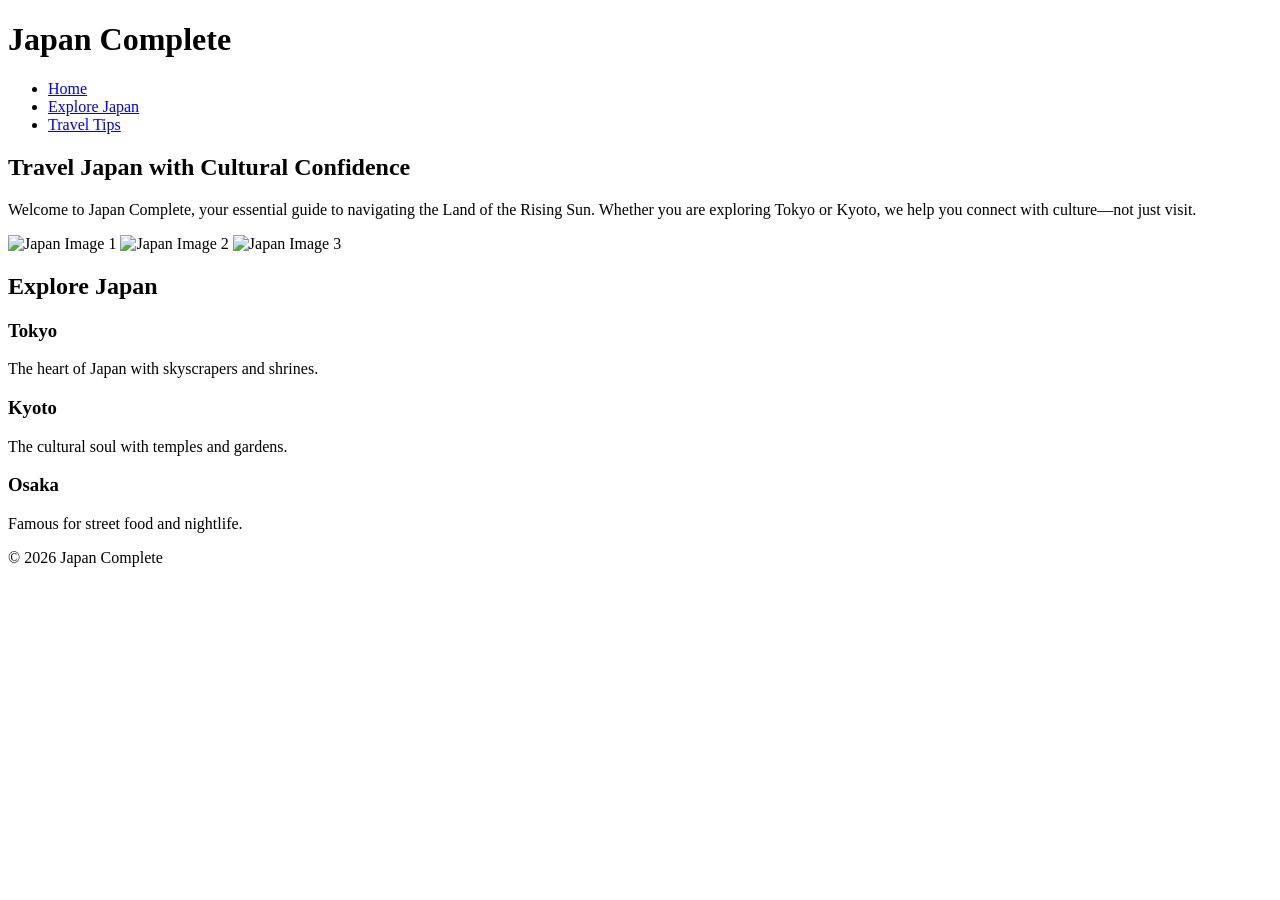
==== index.html @ ad43fe41 "setting up the basic layout need to do the images and styles.  Edit more of the html." ====
<!DOCTYPE html>
<html lang="en">
<head>
    <meta charset="UTF-8">
    <meta name="viewport" content="width=device-width, initial-scale=1.0">
    <title>Japan Complete</title>
    <link rel ="stylesheet" href="style_home.cs">

</head>
<body>
     <!-- HEADER -->
    <header>
        <h1>Japan Complete</h1>
        <nav>
            <ul>
                <li><a href="#">Home</a></li>
                <li><a href="#">Explore Japan</a></li>
                <li><a href="#">Travel Tips</a></li>
            </ul>
        </nav>
    </header>

    <!-- HERO -->
    <section class="hero">
        <h2>Travel Japan with Cultural Confidence</h2>
    </section>

    <!-- intro summary -->
    <section class="intro">
        <p>
            Welcome to Japan Complete, your essential guide to navigating the Land of the Rising Sun. 
            Whether you are exploring Tokyo or Kyoto, we help you connect with culture—not just visit.
        </p>
    </section>

    <!-- image section -->
    <section class="images">
        <img src="images/img1.jpg" alt="Japan Image 1">
        <img src="images/img2.jpg" alt="Japan Image 2">
        <img src="images/img3.jpg" alt="Japan Image 3">
    </section>

    <!-- explore section -->
    <section class="explore">
        <h2>Explore Japan</h2>

        <div class="city">
            <h3>Tokyo</h3>
            <p>The heart of Japan with skyscrapers and shrines.</p>
        </div>

        <div class="city">
            <h3>Kyoto</h3>
            <p>The cultural soul with temples and gardens.</p>
        </div>

        <div class="city">
            <h3>Osaka</h3>
            <p>Famous for street food and nightlife.</p>
        </div>

    </section>

    <!-- footer -->
    <footer>
        <p>© 2026 Japan Complete</p>
    </footer>
</body>
</html>
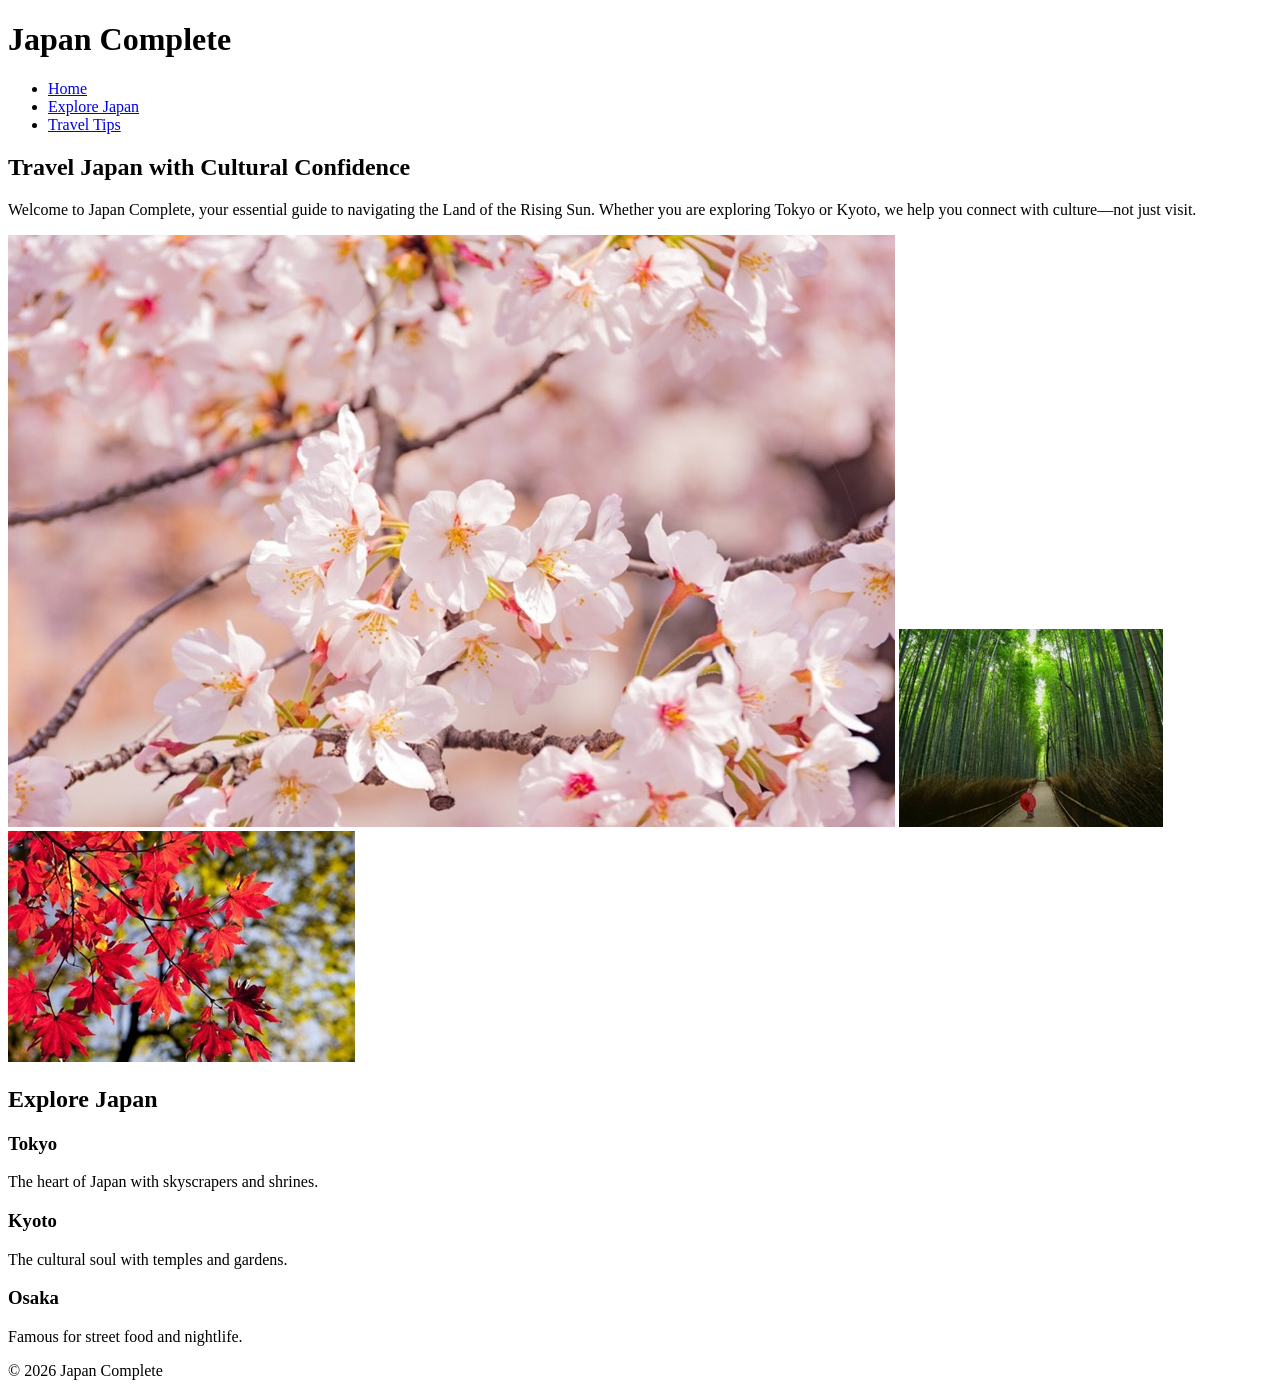
==== commit ae65bd18: "correcting the links and specifying what each section is." ====
--- a/index.html
+++ b/index.html
@@ -20,7 +20,7 @@
         </nav>
     </header>
 
-    <!-- HERO -->
+    <!-- hero image -->
     <section class="hero">
         <h2>Travel Japan with Cultural Confidence</h2>
     </section>
@@ -35,9 +35,9 @@
 
     <!-- image section -->
     <section class="images">
-        <img src="images/img1.jpg" alt="Japan Image 1">
-        <img src="images/img2.jpg" alt="Japan Image 2">
-        <img src="images/img3.jpg" alt="Japan Image 3">
+        <img src="image/img1.jpg" alt="Japan Image 1">
+        <img src="image/img2.jpg" alt="Japan Image 2">
+        <img src="image/img3.jpg" alt="Japan Image 3">
     </section>
 
     <!-- explore section -->
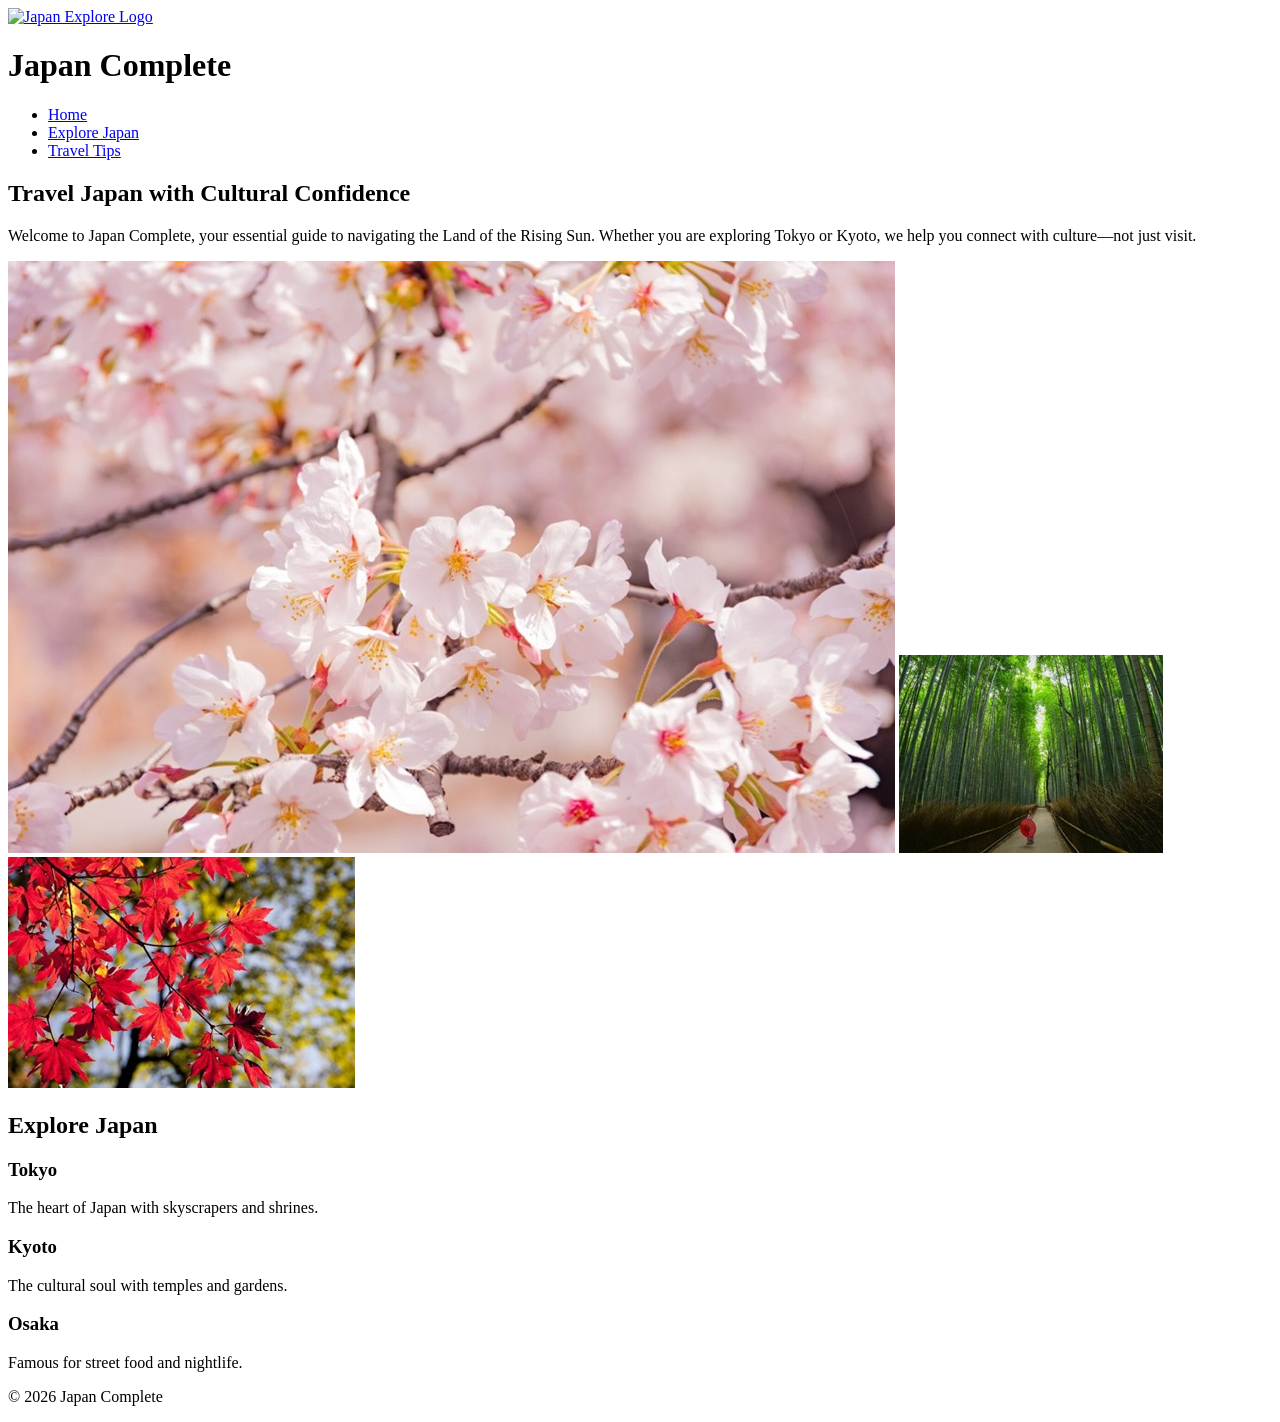
==== commit 3f719c9c: "correct styles cs to css editited home and images links" ====
--- a/index.html
+++ b/index.html
@@ -10,12 +10,17 @@
 <body>
      <!-- HEADER -->
     <header>
+        <div class="top-header">
+            <a id="logo_link" href="index.html">
+                <img class="logo" src="images/logo.png" alt="Japan Explore Logo">
+            </a>
         <h1>Japan Complete</h1>
+        </div>
         <nav>
             <ul>
-                <li><a href="#">Home</a></li>
-                <li><a href="#">Explore Japan</a></li>
-                <li><a href="#">Travel Tips</a></li>
+                <li><a href="index.html">Home</a></li>
+                <li><a href="page1.html">Explore Japan</a></li>
+                <li><a href="page2.html">Travel Tips</a></li>
             </ul>
         </nav>
     </header>
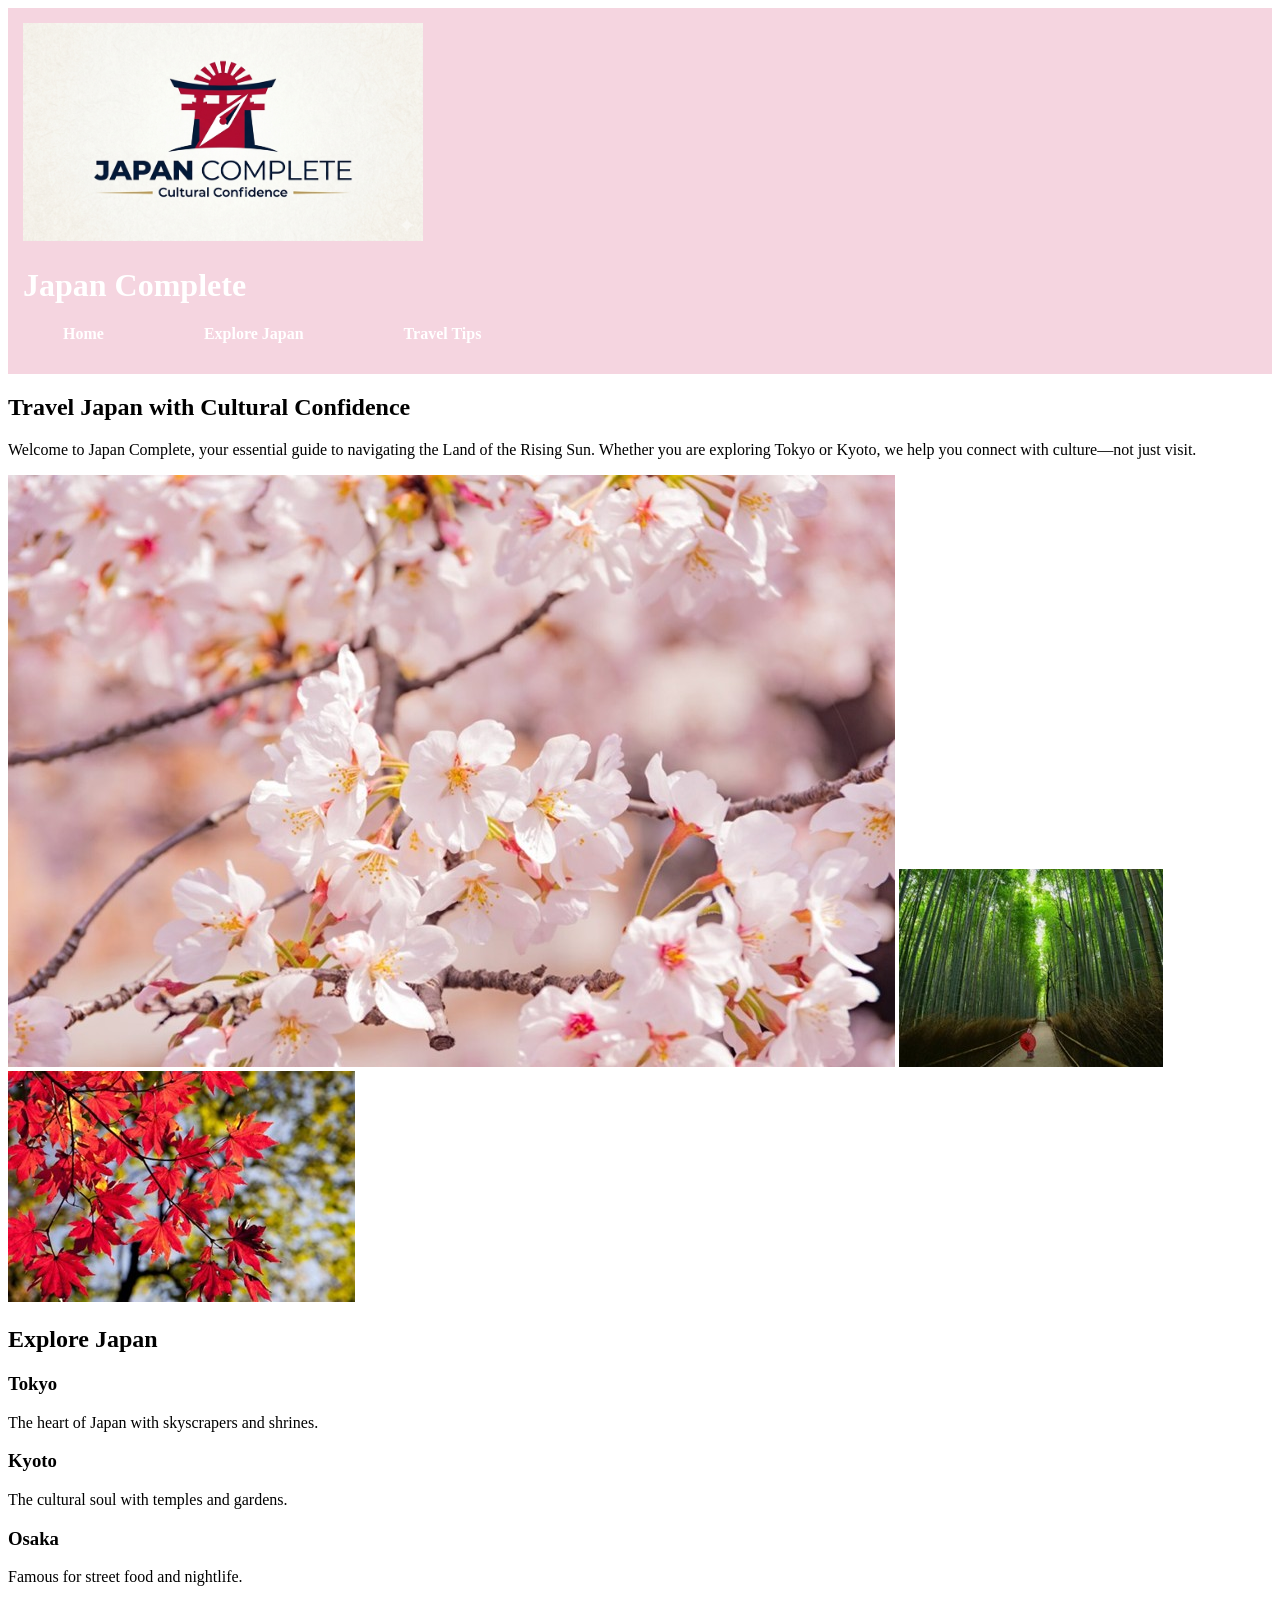
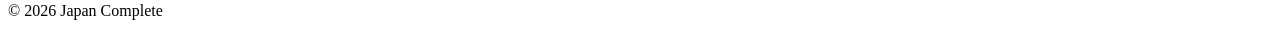
==== commit 8ff90496: "Fixes and styles fix the link to the styles folder. Added more to styles" ====
--- a/index.html
+++ b/index.html
@@ -4,7 +4,7 @@
     <meta charset="UTF-8">
     <meta name="viewport" content="width=device-width, initial-scale=1.0">
     <title>Japan Complete</title>
-    <link rel ="stylesheet" href="style_home.cs">
+    <link rel ="stylesheet" href="styles/style_home.css">
 
 </head>
 <body>
@@ -12,7 +12,7 @@
     <header>
         <div class="top-header">
             <a id="logo_link" href="index.html">
-                <img class="logo" src="images/logo.png" alt="Japan Explore Logo">
+                <img class="logo" src="image/logo.png" alt="Japan Explore Logo">
             </a>
         <h1>Japan Complete</h1>
         </div>
--- a/styles/style_home.css
+++ b/styles/style_home.css
@@ -0,0 +1,40 @@
+/* Header styling */
+header {
+    background-color: #F5D5E0;
+    color: white;
+    padding: 15px;
+}
+
+/* Container layout */
+.header-container {
+    display: flex;
+    align-items: right;
+    justify-content: space-between;
+}
+nav {
+    margin-left: auto;
+}
+
+/* Logo */
+.logo {
+    width: 400px;
+}
+
+/* Navigation */
+nav ul {
+    list-style: none;
+    display: flex;
+    gap: 100px;
+}
+
+/* Links */
+nav a {
+    color: white;
+    text-decoration: none;
+    font-weight: bold;
+}
+
+/* Hover effect */
+nav a:hover {
+    text-decoration: underline;
+}
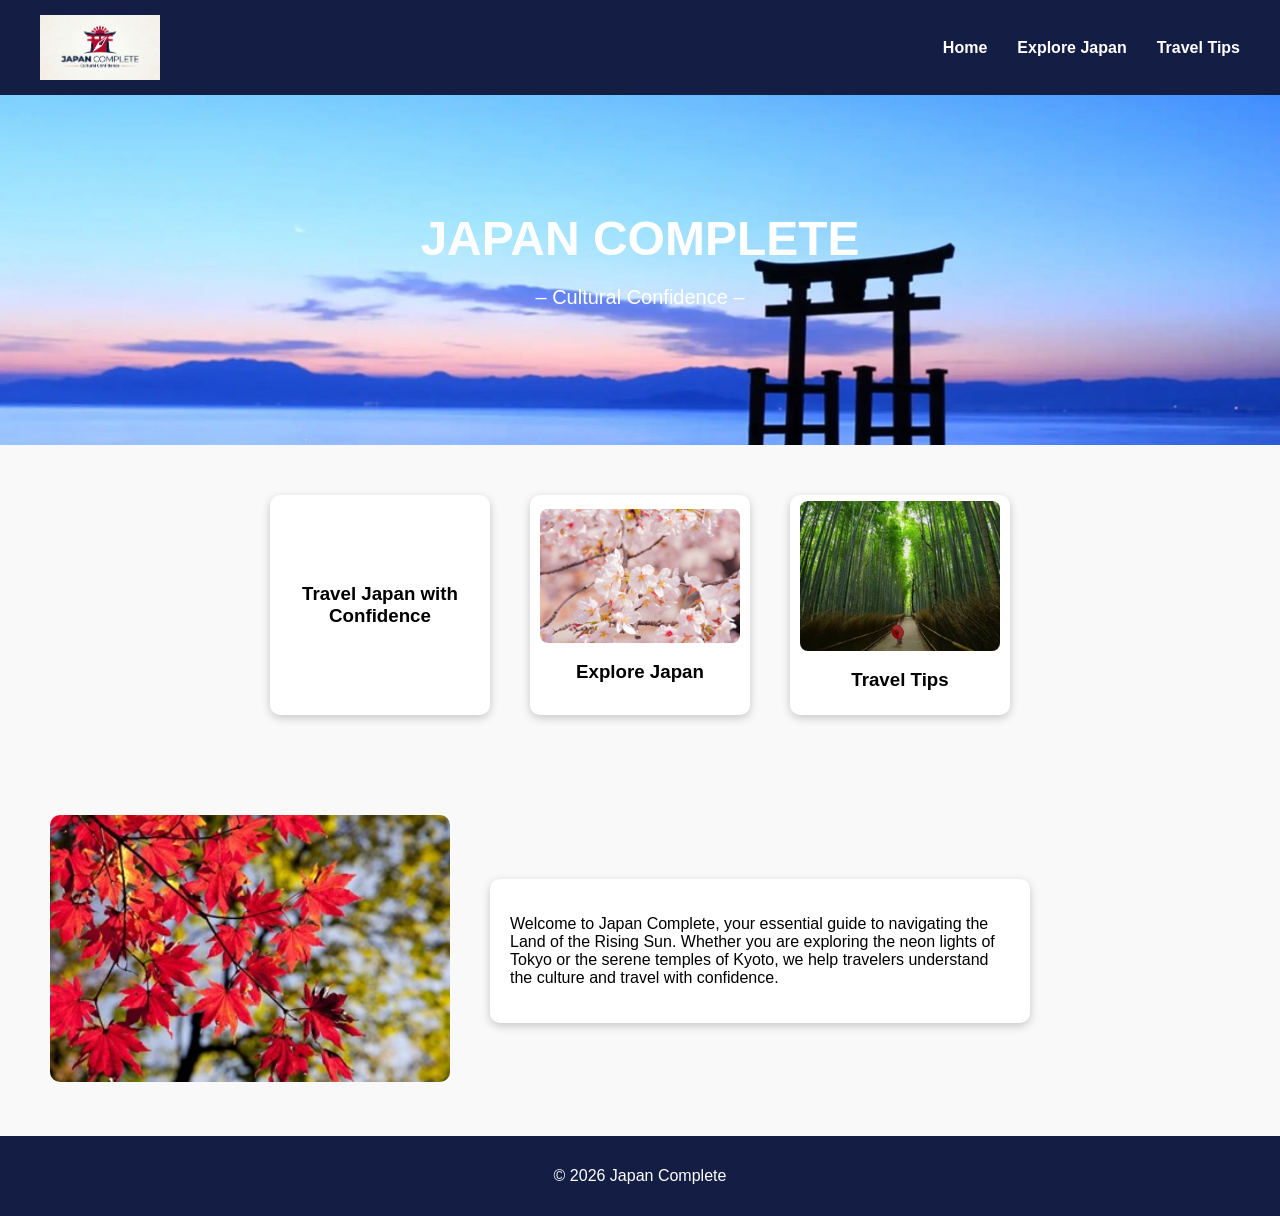
==== commit 4c08fd48: "Big changes to the html and css files For the html I have the layout in the wrong position for the h" ====
--- a/index.html
+++ b/index.html
@@ -1,74 +1,75 @@
 <!DOCTYPE html>
 <html lang="en">
 <head>
-    <meta charset="UTF-8">
-    <meta name="viewport" content="width=device-width, initial-scale=1.0">
-    <title>Japan Complete</title>
-    <link rel ="stylesheet" href="styles/style_home.css">
+<meta charset="UTF-8">
+<meta name="viewport" content="width=device-width, initial-scale=1.0">
+<title>Japan Complete</title>
+<link rel="stylesheet" href="styles/style_home.css">
+</head>
 
-</head>
 <body>
-     <!-- HEADER -->
-    <header>
-        <div class="top-header">
-            <a id="logo_link" href="index.html">
-                <img class="logo" src="image/logo.png" alt="Japan Explore Logo">
-            </a>
-        <h1>Japan Complete</h1>
-        </div>
-        <nav>
-            <ul>
-                <li><a href="index.html">Home</a></li>
-                <li><a href="page1.html">Explore Japan</a></li>
-                <li><a href="page2.html">Travel Tips</a></li>
-            </ul>
-        </nav>
-    </header>
 
-    <!-- hero image -->
-    <section class="hero">
-        <h2>Travel Japan with Cultural Confidence</h2>
-    </section>
+<header>
+    <img class="logo" src="image/logo.png" alt="Japan Complete Logo">
 
-    <!-- intro summary -->
-    <section class="intro">
-        <p>
-            Welcome to Japan Complete, your essential guide to navigating the Land of the Rising Sun. 
-            Whether you are exploring Tokyo or Kyoto, we help you connect with culture—not just visit.
-        </p>
-    </section>
+    <nav>
+        <ul>
+            <li><a href="#">Home</a></li>
+            <li><a href="#">Explore Japan</a></li>
+            <li><a href="#">Travel Tips</a></li>
+        </ul>
+    </nav>
+</header>
 
-    <!-- image section -->
-    <section class="images">
-        <img src="image/img1.jpg" alt="Japan Image 1">
-        <img src="image/img2.jpg" alt="Japan Image 2">
-        <img src="image/img3.jpg" alt="Japan Image 3">
-    </section>
+<main>
 
-    <!-- explore section -->
-    <section class="explore">
-        <h2>Explore Japan</h2>
+<!-- HERO -->
+<section class="hero">
+    <h1>JAPAN COMPLETE</h1>
+    <p class="tagline">– Cultural Confidence –</p>
+</section>
 
-        <div class="city">
-            <h3>Tokyo</h3>
-            <p>The heart of Japan with skyscrapers and shrines.</p>
-        </div>
+<!-- FEATURE CARDS -->
+<section class="features">
 
-        <div class="city">
-            <h3>Kyoto</h3>
-            <p>The cultural soul with temples and gardens.</p>
-        </div>
+<div class="card">
+<h3>Travel Japan with Confidence</h3>
+</div>
 
-        <div class="city">
-            <h3>Osaka</h3>
-            <p>Famous for street food and nightlife.</p>
-        </div>
+<div class="card">
+<img src="image/img1.jpg" alt="Explore Japan">
+<h3>Explore Japan</h3>
+</div>
 
-    </section>
+<div class="card">
+<img src="image/img2.jpg" alt="Travel Tips">
+<h3>Travel Tips</h3>
+</div>
 
-    <!-- footer -->
-    <footer>
-        <p>© 2026 Japan Complete</p>
-    </footer>
+</section>
+
+<!-- IMAGE + TEXT SECTION -->
+<section class="info">
+
+<div class="info-img">
+<img src="image/img3.jpg" alt="Japan landscape">
+</div>
+
+<div class="info-text">
+<p>
+Welcome to Japan Complete, your essential guide to navigating the Land of the Rising Sun.
+Whether you are exploring the neon lights of Tokyo or the serene temples of Kyoto,
+we help travelers understand the culture and travel with confidence.
+</p>
+</div>
+
+</section>
+
+</main>
+
+<footer>
+<p>© 2026 Japan Complete</p>
+</footer>
+
 </body>
 </html>
--- a/styles/style_home.css
+++ b/styles/style_home.css
@@ -1,40 +1,118 @@
-/* Header styling */
-header {
-    background-color: #F5D5E0;
-    color: white;
-    padding: 15px;
+body{
+margin:0;
+font-family: Arial, sans-serif;
+background:#F9F9F9;
 }
 
-/* Container layout */
-.header-container {
-    display: flex;
-    align-items: right;
-    justify-content: space-between;
-}
-nav {
-    margin-left: auto;
+/* HEADER */
+
+header{
+display:flex;
+justify-content:space-between;
+align-items:center;
+padding:15px 40px;
+background:#141D44;
 }
 
-/* Logo */
-.logo {
-    width: 400px;
+.logo{
+width:120px;
 }
 
-/* Navigation */
-nav ul {
-    list-style: none;
-    display: flex;
-    gap: 100px;
+nav ul{
+display:flex;
+list-style:none;
+gap:30px;
+margin:0;
 }
 
-/* Links */
-nav a {
-    color: white;
-    text-decoration: none;
-    font-weight: bold;
+nav a{
+color:white;
+text-decoration:none;
+font-weight:bold;
 }
 
-/* Hover effect */
-nav a:hover {
-    text-decoration: underline;
+/* HERO */
+
+.hero{
+background-image:url("../image/hero-img.jpg");
+background-size:cover;
+background-position:center;
+height:350px;
+
+display:flex;
+flex-direction:column;
+justify-content:center;
+align-items:center;
+
+color:white;
+text-align:center;
+}
+
+.hero h1{
+font-size:48px;
+margin:0;
+}
+
+.tagline{
+font-size:20px;
+}
+
+/* FEATURE CARDS */
+
+.features{
+display:flex;
+justify-content:center;
+gap:40px;
+padding:50px 20px;
+}
+
+.card{
+width:200px;
+height:200px;
+background:white;
+border-radius:10px;
+box-shadow:0 3px 10px rgba(0,0,0,0.2);
+
+display:flex;
+flex-direction:column;
+justify-content:center;
+align-items:center;
+text-align:center;
+padding:10px;
+}
+
+.card img{
+width:100%;
+border-radius:8px;
+}
+
+/* INFO SECTION */
+
+.info{
+display:flex;
+align-items:center;
+gap:40px;
+padding:50px;
+}
+
+.info-img img{
+width:400px;
+border-radius:10px;
+}
+
+.info-text{
+background:white;
+padding:20px;
+border-radius:10px;
+max-width:500px;
+box-shadow:0 3px 10px rgba(0,0,0,0.2);
+}
+
+/* FOOTER */
+
+footer{
+background:#141D44;
+color:white;
+text-align:center;
+padding:15px;
 }
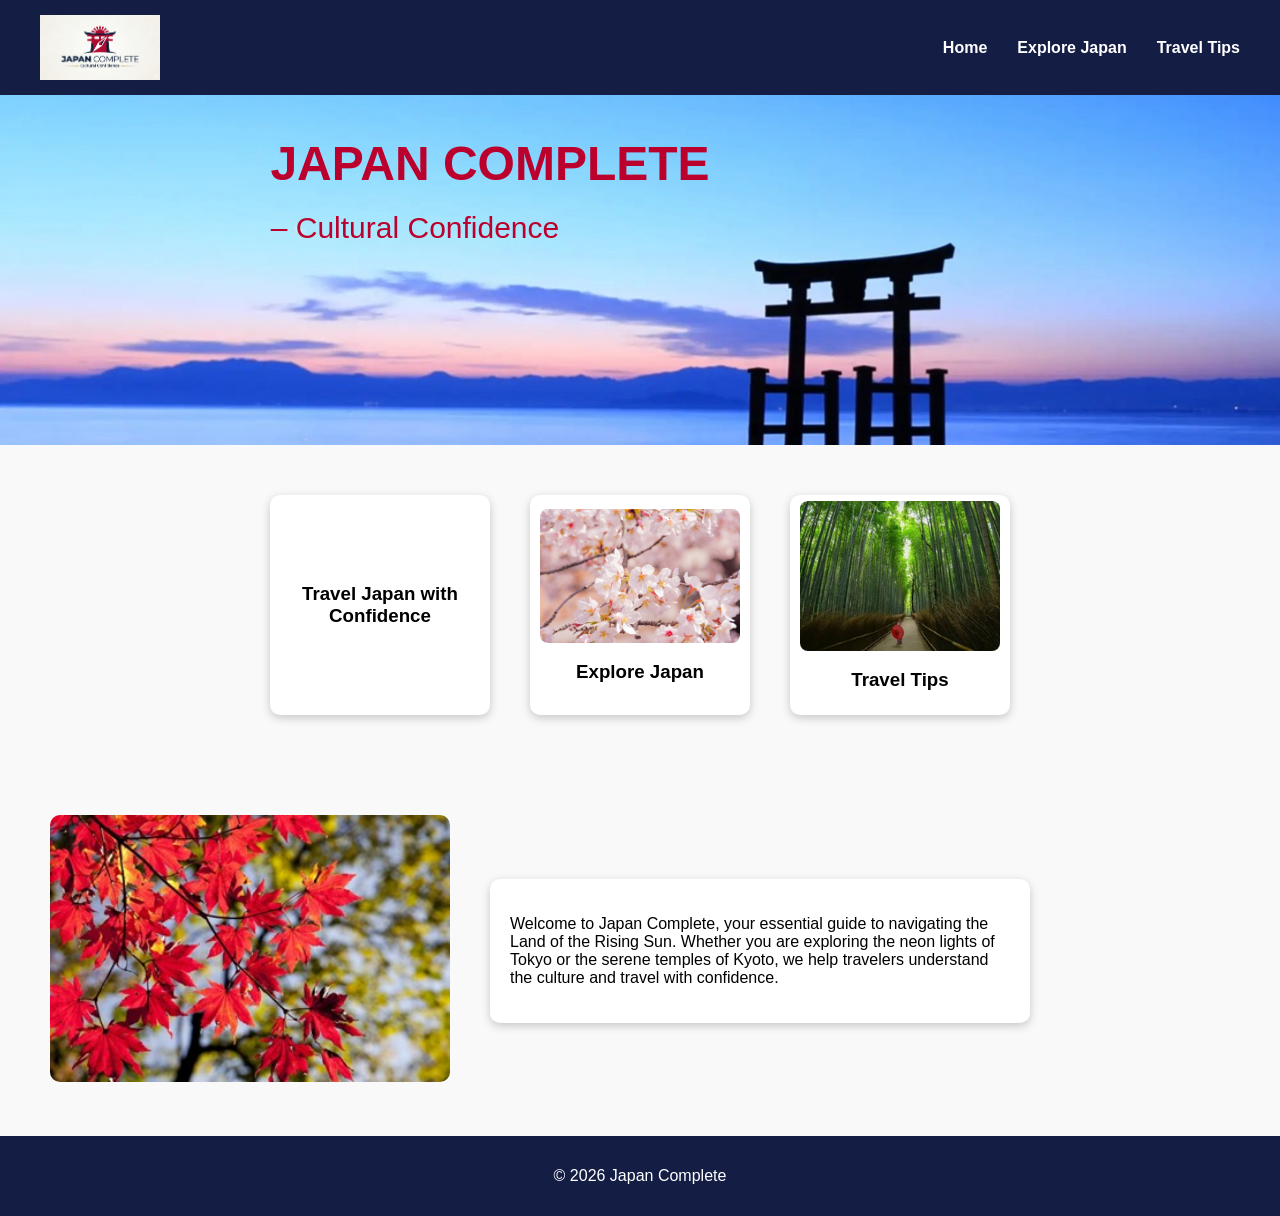
==== commit 82e91a17: "edits with the hero img I went through more customizing to see the title underneath the heading will" ====
--- a/index.html
+++ b/index.html
@@ -14,22 +14,22 @@
 
     <nav>
         <ul>
-            <li><a href="#">Home</a></li>
-            <li><a href="#">Explore Japan</a></li>
-            <li><a href="#">Travel Tips</a></li>
+            <li><a href="/index.html">Home</a></li>
+            <li><a href="/page1.html">Explore Japan</a></li>
+            <li><a href="/page2.html">Travel Tips</a></li>
         </ul>
     </nav>
 </header>
 
 <main>
 
-<!-- HERO -->
+<!-- hero -->
 <section class="hero">
     <h1>JAPAN COMPLETE</h1>
-    <p class="tagline">– Cultural Confidence –</p>
+    <p class="tagline">– Cultural Confidence </p>
 </section>
 
-<!-- FEATURE CARDS -->
+<!-- feature cards -->
 <section class="features">
 
 <div class="card">
@@ -48,7 +48,7 @@
 
 </section>
 
-<!-- IMAGE + TEXT SECTION -->
+<!-- image and text section -->
 <section class="info">
 
 <div class="info-img">
--- a/styles/style_home.css
+++ b/styles/style_home.css
@@ -4,7 +4,7 @@
 background:#F9F9F9;
 }
 
-/* HEADER */
+/* header section */
 
 header{
 display:flex;
@@ -31,7 +31,7 @@
 font-weight:bold;
 }
 
-/* HERO */
+/* hero section */
 
 .hero{
 background-image:url("../image/hero-img.jpg");
@@ -50,14 +50,19 @@
 
 .hero h1{
 font-size:48px;
-margin:0;
+margin-left:-300px;
+margin-bottom: -10px;
+color:#BC002D;
 }
 
 .tagline{
-font-size:20px;
+font-size:30px;
+color:#BC002D;
+margin-left:-450px;
+margin-bottom:200px ;
 }
 
-/* FEATURE CARDS */
+/* feature cards section */
 
 .features{
 display:flex;
@@ -86,7 +91,7 @@
 border-radius:8px;
 }
 
-/* INFO SECTION */
+/* information section */
 
 .info{
 display:flex;
@@ -108,7 +113,7 @@
 box-shadow:0 3px 10px rgba(0,0,0,0.2);
 }
 
-/* FOOTER */
+/* footer section */
 
 footer{
 background:#141D44;
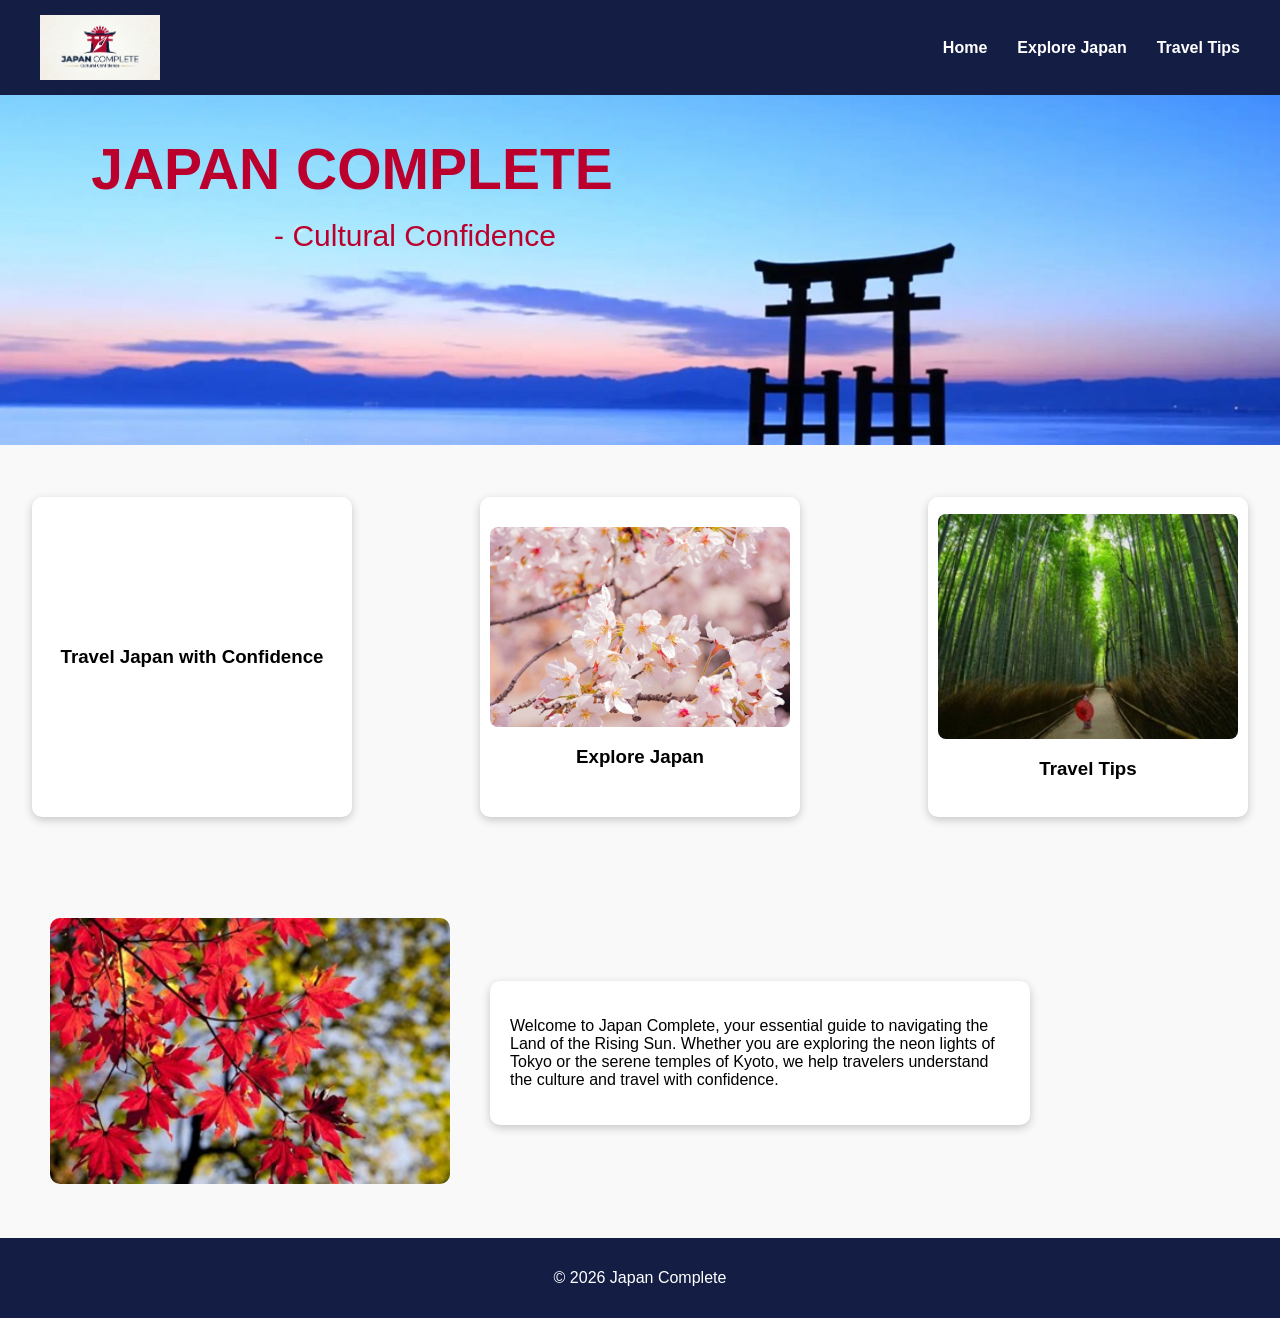
==== commit 71e7aabb: "small edits on margin Got the text working well with resizing" ====
--- a/index.html
+++ b/index.html
@@ -26,7 +26,7 @@
 <!-- hero -->
 <section class="hero">
     <h1>JAPAN COMPLETE</h1>
-    <p class="tagline">– Cultural Confidence </p>
+    <p class="tagline">- Cultural Confidence </p>
 </section>
 
 <!-- feature cards -->
--- a/styles/style_home.css
+++ b/styles/style_home.css
@@ -49,9 +49,9 @@
 }
 
 .hero h1{
-font-size:48px;
-margin-left:-300px;
-margin-bottom: -10px;
+font-size:57px;
+margin-left:-45%;
+margin-bottom: -1%;
 color:#BC002D;
 }
 
@@ -67,13 +67,13 @@
 .features{
 display:flex;
 justify-content:center;
-gap:40px;
-padding:50px 20px;
+gap:10%;
+padding:4% 0%;
 }
 
 .card{
-width:200px;
-height:200px;
+width:300px;
+height:300px;
 background:white;
 border-radius:10px;
 box-shadow:0 3px 10px rgba(0,0,0,0.2);
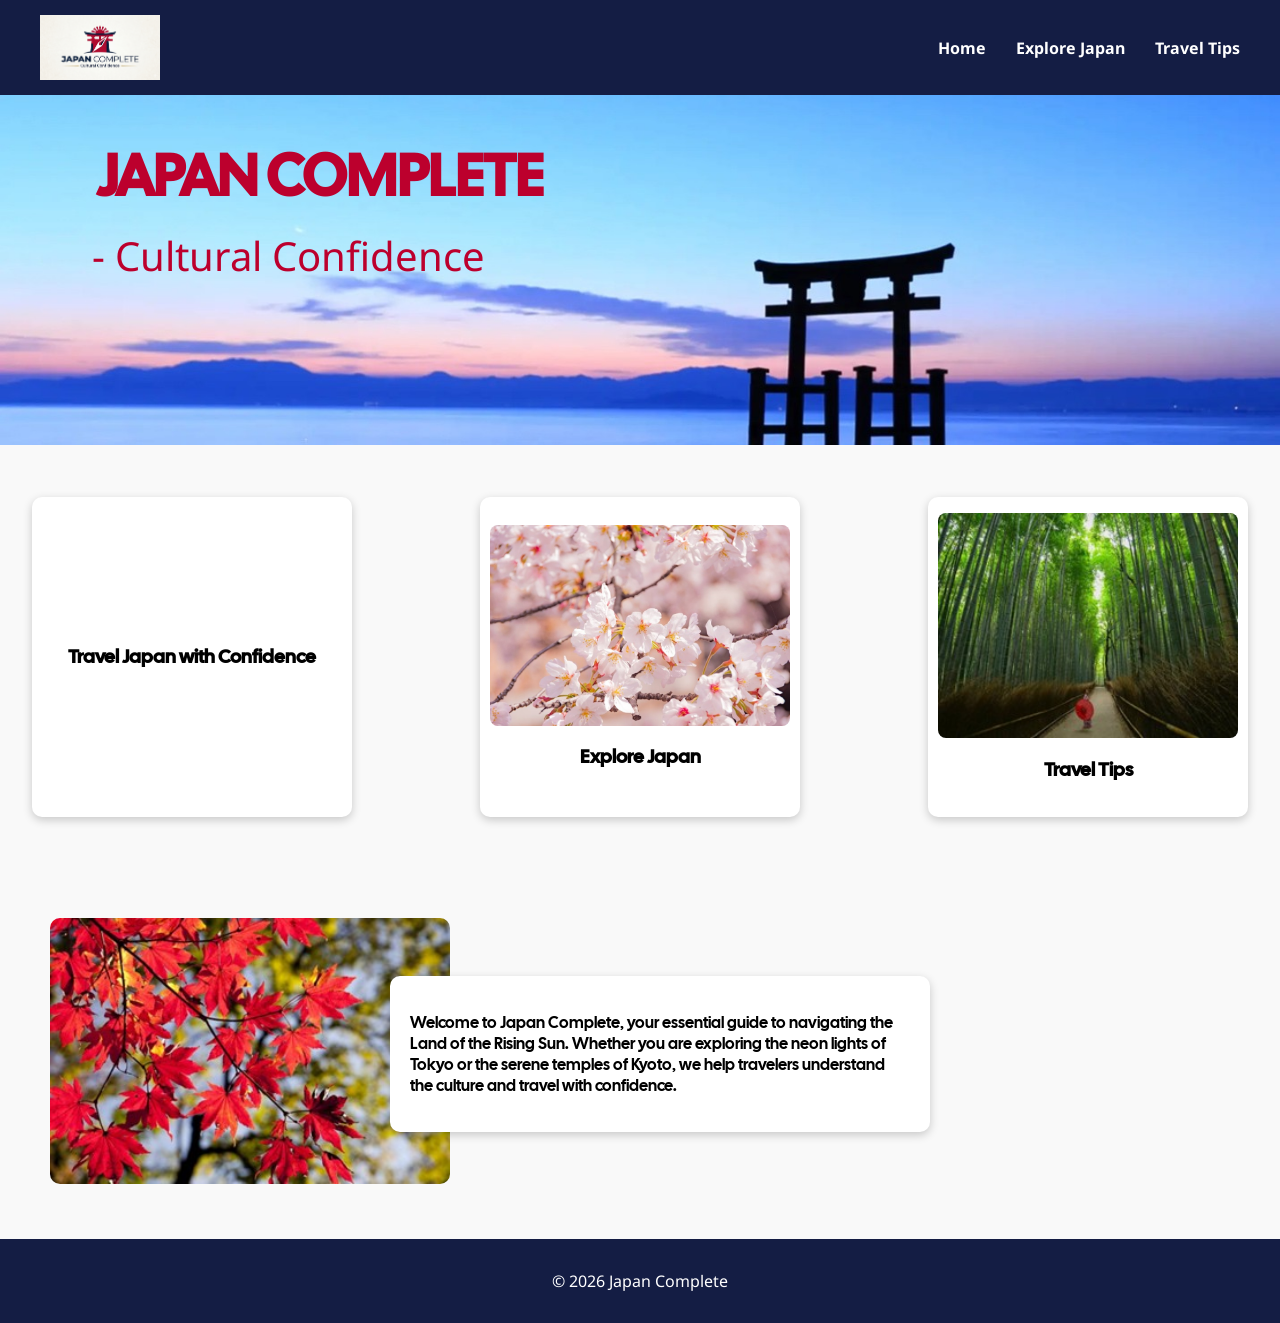
==== commit a0cbd7c6: "fixes" ====
--- a/index.html
+++ b/index.html
@@ -14,9 +14,9 @@
 
     <nav>
         <ul>
-            <li><a href="/index.html">Home</a></li>
-            <li><a href="/page1.html">Explore Japan</a></li>
-            <li><a href="/page2.html">Travel Tips</a></li>
+            <li><a href="index.html">Home</a></li>
+            <li><a href="page1.html">Explore Japan</a></li>
+            <li><a href="page2.html">Travel Tips</a></li>
         </ul>
     </nav>
 </header>
--- a/styles/style_home.css
+++ b/styles/style_home.css
@@ -1,7 +1,12 @@
+@import url('https://fonts.googleapis.com/css2?family=Noto+Sans:wght@400;600&display=swap');
+@import url('https://fonts.googleapis.com/css2?family=Cal+Sans&display=swap');
 body{
 margin:0;
-font-family: Arial, sans-serif;
+font-family: 'Noto Sans', sans-serif;
 background:#F9F9F9;
+}
+h1, h2, h3, h4{
+font-family: 'Cal Sans', sans-serif;
 }
 
 /* header section */
@@ -22,7 +27,7 @@
 display:flex;
 list-style:none;
 gap:30px;
-margin:0;
+margin:0px;
 }
 
 nav a{
@@ -50,16 +55,16 @@
 
 .hero h1{
 font-size:57px;
-margin-left:-45%;
-margin-bottom: -1%;
+margin-left:-50%;
+margin-bottom: -2%;
 color:#BC002D;
 }
 
 .tagline{
-font-size:30px;
+font-size:40px;
 color:#BC002D;
-margin-left:-450px;
-margin-bottom:200px ;
+margin-left:-55%;
+margin-bottom:13% ;
 }
 
 /* feature cards section */
@@ -98,6 +103,7 @@
 align-items:center;
 gap:40px;
 padding:50px;
+position:relative;
 }
 
 .info-img img{
@@ -111,6 +117,11 @@
 border-radius:10px;
 max-width:500px;
 box-shadow:0 3px 10px rgba(0,0,0,0.2);
+/* Adjust the margin to overlap the image */
+margin-left:-100px;   
+position:relative;
+z-index:1;
+font-family: 'Cal Sans', sans-serif;
 }
 
 /* footer section */
